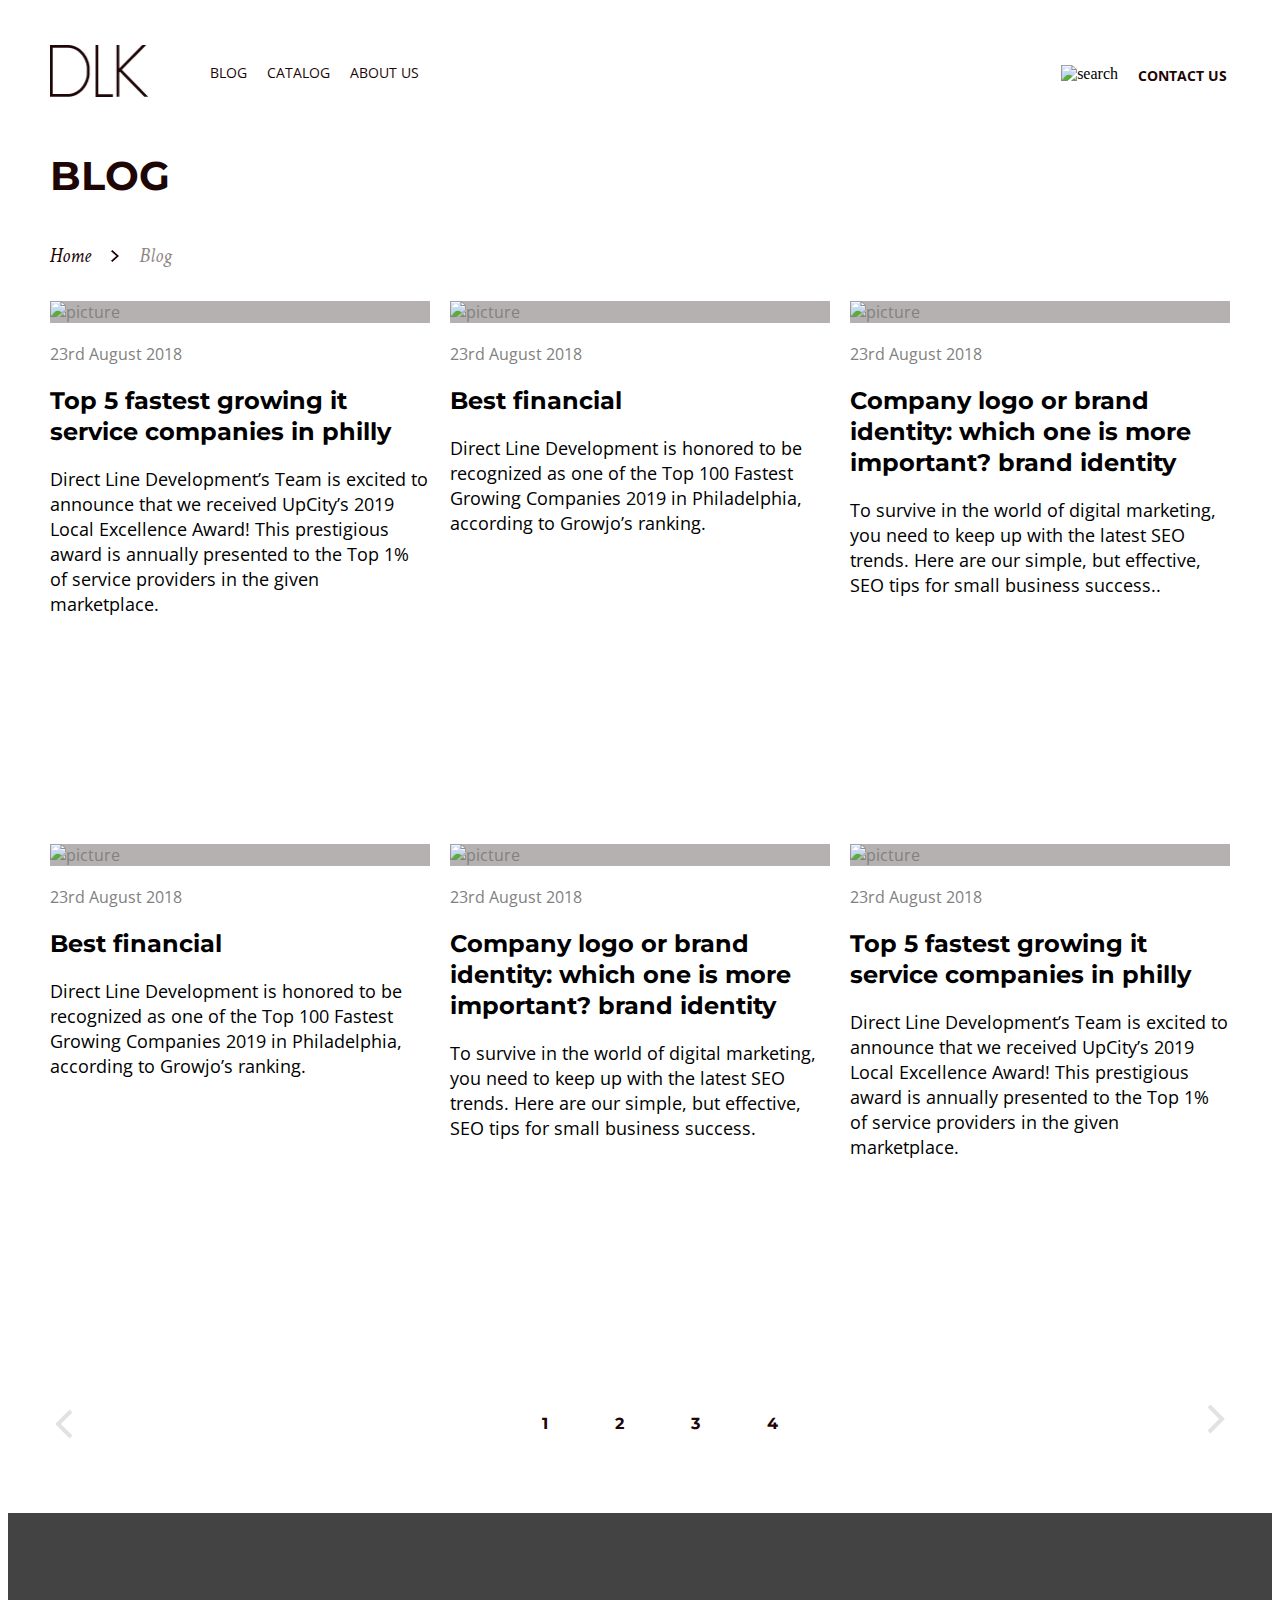
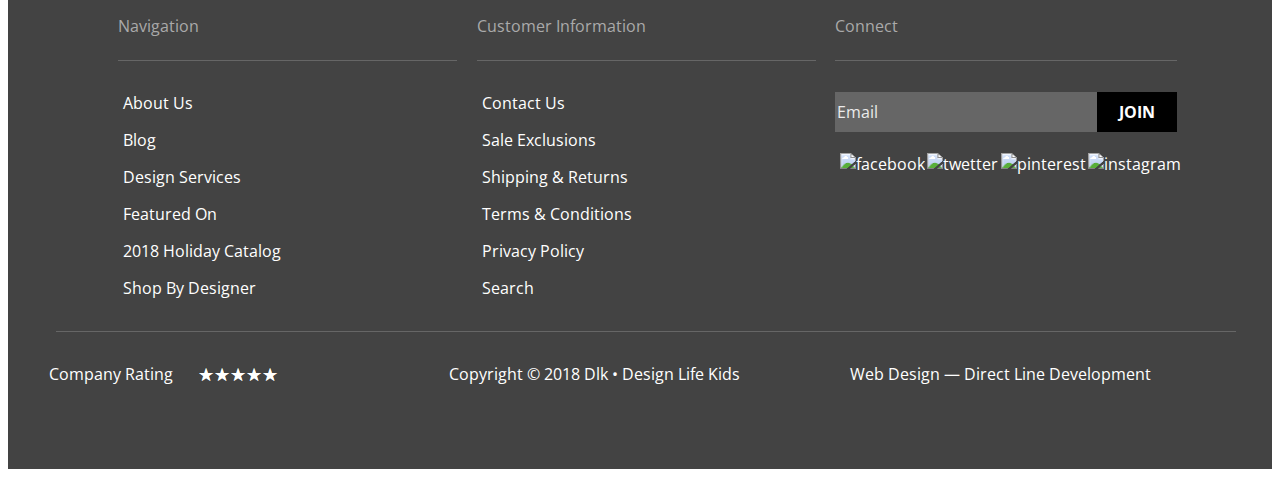
==== page/blog.html @ 0a0366ee "Creat blog toys catalog.css" ====
<!DOCTYPE html>
<html lang="en">
<head>
    <meta charset="UTF-8">
    <meta http-equiv="X-UA-Compatible" content="IE=edge">
    <meta name="viewport" content="width=device-width, initial-scale=1.0">
    <link rel="stylesheet" href="../style/common.css">
    <link rel="stylesheet" href="../style/blog.css">
    <link rel="preconnect" href="https://fonts.googleapis.com">
    <link rel="preconnect" href="https://fonts.gstatic.com" crossorigin>
    <link href="https://fonts.googleapis.com/css2?family=Crimson+Text:ital@1&family=Montserrat:wght@700&family=Open+Sans&display=swap" rel="stylesheet">
    <title>Blog</title>
</head>
<body>
    <header class="header conteiner ">
        <a class="header__logo" href="/"><img class="header__logo-img" src="../img/Union.png" alt="Logotype of DLK" width="100px"height="52px"></a>
        <nav class="header__link">
            <ul class="header__list">
                <li class="header__list-item"><a class="header__list-link" href="../page/blog.html">BLOG</a></li>
                <li class="header__list-item"><a class="header__list-link" href="../page/catalog.html">CATALOG</a></li>
                <li class="header__list-item"><a class="header__list-link" href="#">ABOUT US</a></li>
            </ul>
        </nav>
        <ul class="header__search">
            <li class="header__search-list">
                <img class="search__img" src="#" alt="search"></li>
                <li class="search__list">
                <a class="search__link" href="#">CONTACT US</a> 
            </li>
        </ul>
    </header>
<main>
    <section class="title conteiner">
        <h1 class="title-text">Blog</h1>
        <div class="crumbs">
            <ul class="breadcrumb">
              <li class="crumb"><a class="crumb__link" href="../index.html">Home</a></li>
              <li class="crumb active">Blog</a></li>
            </ul>
        </div>  
    </section>
    <section class="articles conteiner">
        <ul class="articles__list">
            <li class="articles__items">
                <img class="articles__img" src="../img/blog1.jpg" alt="picture"><label class="articles__data-img" for="">23rd August 2018</label> 
                <h2 class="articles__item">Top 5 fastest growing it service companies in philly</h2>                       
                 <p class="articles__text">Direct Line Development’s Team is excited to announce that we received UpCity’s 2019 Local Excellence Award! This prestigious award is annually presented to the Top 1% of service providers in the given marketplace.</p>
            </li>
        </ul>
        <ul class="articles__list">
            <li class="articles__items">
                <img class="articles__img" src="../img/blog2.jpg" alt="picture"><label class="articles__data-img" for="">23rd August 2018</label> 
                <h2 class="articles__item">Best financial</h2>
                <p class="articles__text">Direct Line Development is honored to be recognized as one of the Top 100 Fastest Growing Companies 2019 in Philadelphia, according to Growjo’s ranking.
            </li>
        </ul>
        <ul class="articles__list">
            <li class="articles__items">
                <img class="articles__img" src="../img/blog3.jpg" alt="picture"><label class="articles__data-img" for="">23rd August 2018</label> 
                <h2 class="articles__item">Company logo or brand identity: which one is more important? brand identity</h2>
                <p class="articles__text">To survive in the world of digital marketing, you need to keep up with the latest SEO trends. Here are our simple, but effective, SEO tips for small business success..
            </li>
        </ul>
        <ul class="articles__list">
            <li class="articles__items">
                <img class="articles__img" src="../img/blog4.jpg" alt="picture"><label class="articles__data-img" for="">23rd August 2018</label> 
                <h2 class="articles__item">Best financial</h2>
                <p class="articles__text">Direct Line Development is honored to be recognized as one of the Top 100 Fastest Growing Companies 2019 in Philadelphia, according to Growjo’s ranking.
            </li>
        </ul>
        <ul class="articles__list">
            <li class="articles__items">
                <img class="articles__img" src="../img/blog5.jpg" alt="picture"><label class="articles__data-img" for="">23rd August 2018</label> 
                <h2 class="articles__item">Company logo or brand identity: which one is more important? brand identity</h2>
                <p class="articles__text">To survive in the world of digital marketing, you need to keep up with the latest SEO trends. Here are our simple, but effective, SEO tips for small business success.
            </li>
        </ul>
        <ul class="articles__list">
            <li class="articles__items">
                <img class="articles__img" src="../img/blog6.jpg" alt="picture"><label class="articles__data-img" for="">23rd August 2018</label> 
                <h2 class="articles__item">Top 5 fastest growing it service companies in philly</h2>
                <p class="articles__text">Direct Line Development’s Team is excited to announce that we received UpCity’s 2019 Local Excellence Award! This prestigious award is annually presented to the Top 1% of service providers in the given marketplace.
            </li>
        </ul>
    </section>
    <section class="page conteiner">
        <div class="pages">
            <input class="pages__previous" type="button" value="" aria-label="prev">
            <ul class="pages__list"> 
                <li class="pages__item"><a class="pages__list-link" href="#">1</a></li>
                <li class="pages__item"><a class="pages__list-link" href="#">2</a></li>
                <li class="pages__item"><a class="pages__list-link" href="#">3</a></li>
                <li class="pages__item"><a class="pages__list-link" href="#">4</a></li>
            </ul>
            <input class="pages__up" type="button" value="" aria-label="next">
        </div>
    </section>
</main>
<footer class="footer">
    <section class="footer__item">
        <article class="navigation">
            <h2 class="navigation__title">navigation title</h2>
            <ul class="navigation__list">
                <li class="navigation__list-item"><p class="navigation__title-item">Navigation</p></li>
                <li class="navigation__list-item"><a class="navigation__list-link" href="#">About Us</a></li>
                <li class="navigation__list-item"><a class="navigation__list-link" href="#">Blog</a></li>
                <li class="navigation__list-item"><a class="navigation__list-link" href="#">Design Services</a></li>
                <li class="navigation__list-item"><a class="navigation__list-link" href="#">Featured On</a></li>
                <li class="navigation__list-item"><a class="navigation__list-link" href="#">2018 Holiday Catalog</a></li>
                <li class="navigation__list-item"><a class="navigation__list-link" href="#">Shop By Designer</a></li>
        </ul>
        </article>
        <article class="information">
            <h2 class="information__title">information title</h2>
            <ul class="information__list">
                <li class="information__list-item"><p class="information__title-item">Customer Information</p></li> 
                <li class="information__list-item"><a class="information__list-link" href="#">Contact Us</a></li>
                <li class="information__list-item"><a class="information__list-link" href="#">Sale Exclusions</a></li>
                <li class="information__list-item"><a class="information__list-link" href="#">Shipping & Returns</a></li>
                <li class="information__list-item"><a class="information__list-link" href="#">Terms & Conditions</a></li>
                <li class="information__list-item"><a class="information__list-link" href="#">Privacy Policy</a></li>
                <li class="information__list-item"><a class="information__list-link" href="#">Search</a></li>
            </ul>
        </article>
        <article class="connect">
            <h2 class="connect__title">connect title</h2>
            <p class="connect__title-item">Connect</p>
            <form class="connect__input" action="#" method="get">
                <input class="connect__email" type="email" value="Email">
                <button class="connect__btn">JOIN</button>
            </form> 
            <ul class="connect__list">
                <li class="connect__list-item"><a class="connect__list-link" href="#"><img src="./img/f.png" alt="facebook"></a></li>
                <li class="connect__list-item"><a class="connect__list-link" href="#"><img src="./img/t.png" alt="twetter"></a></li>
                <li class="connect__list-item"><a class="connect__list-link" href="#"><img src="./img/p.png" alt="pinterest"></a></li>
                <li class="connect__list-item"><a class="connect__list-link" href="#"><img src="./img/i.png" alt="instagram"></a></li>
            </ul>
        </article>
        <article class="description">
            <h2 class="description__title">description title</h2>
            <ul class="description__list">
               <li class="developers__list-item">
                   <form class="developers__text"> 
                       <div class="rating">Company Rating</div>
                           <div class="company-rating">
                               <div class="company-rating__items">
                                   <input class="company-rating__item" type="radio" id="company-rating__5" name="company-rating" aria-label="5" value="5">
                                   <label class="company-rating__label" for="company-rating__5"></label>
                                   <input class="company-rating__item" type="radio" id="company-rating__4" name="company-rating" aria-label="4" value="4">
                                   <label class="company-rating__label" for="company-rating__4"></label>
                                   <input class="company-rating__item" type="radio" id="company-rating__3" name="company-rating" aria-label="3" value="3">
                                   <label class="company-rating__label" for="company-rating__3"></label>
                                   <input class="company-rating__item" type="radio" id="company-rating__2" name="company-rating" aria-label="2" value="2">
                                   <label class="company-rating__label" for="company-rating__2"></label>
                                   <input class="company-rating__item" type="radio" id="company-rating__1" name="company-rating" aria-label="1" value="1">
                                   <label class="company-rating__label" for="company-rating__1"></label>
                               </div>
                           </div>    
                   </form>
               </li>
               <li class="developers__list-item"><p class="developers__text">Copyright © 2018 Dlk • Design Life Kids</p></li>
               <li class="developers__list-item"><p class="developers__text">Web Design — Direct Line Development</p></li>
           </ul>
        </article>
    </section>
</footer>  
</body>
</html>
---- style/common.css ----
* {
    box-sizing: border-box;
}


ul {
    list-style-type: none;
}

a {
    text-decoration: none;
    color: #1E0606;
}

.conteiner {
    max-width: 1180px;
    margin: 0 auto;
}


.header {
    display: flex;
    align-items: center;
    margin: 50px auto;
}
.search__link:hover,
.header__logo:hover,
.header__list-link:hover{
    opacity: 0.6;
}
.search__link:checked,
.header__logo:checked,
.header__list-link:checked {
    opacity: 0.3;
}

.search__link:active,
.header__logo:active,
.header__list-link:active{
    opacity: 0.1;
}
.header__logo{
    margin-top: -5px;
    margin-left: -1px;
}
.header__list {
    display: flex;
    margin-top: 9px;
    margin-left: 21px;
}
.header__list-item:not(:last-child){
    margin-right: 20px;
}

.header__search {
    display: flex;
}
.header__search :not(:last-child){
    margin-right: 24px;
    margin-top: -1px;
}

.header__link {
    margin-right: auto;
}
.header__list-link {
    color: #1E0606;
    font-family:'Open Sans';
    font-style: normal;
    font-weight: 400;
    font-size: 14px;
    line-height: 19px;
}
.search__list{
    margin-top: 0px;
    margin-right: 3px;
}
.search__link {
    margin-left: -4px;
    color: #1E0606;
    font-family: 'Open Sans';
    font-style: normal;
    font-weight: 700;
    font-size: 14px;
    line-height: 19px;
}
.searh__btn{
    background-image: url(../img/search.svg);
    width: 25px;
    height: 25px;
    background-color: #FFFFFF;
    border: none;
}

.searh__btn:hover{
    opacity: 0.6;
}

.searh__btn :active {
    opacity: 0.3;
}


.footer {
    display: flex;

}

.footer__item {
    display: flex;
    justify-content: flex-start;
    flex-wrap: wrap;
    max-width: 1400px;
    margin: 0 auto;
    background: #434343;    
}
.navigation__title,
.information__title,
.connect__title,
.description__title{
    padding: 4px;
    opacity: 0;
    width: 1%;

}
.information{
    width: 30%;
    margin-left: -20px;
}
.navigation{
    width: 30%;
    margin-left: 70px;
    
}
.connect {
    /* display: flex; */
    width: 27%;
    margin-left: 19px;
}


.navigation__title-item,
.information__title-item,
.connect__title-item {
    padding-bottom: 23px;
    font-family: 'Open Sans';
    font-style: normal;
    font-weight: 400;
    font-size: 16px;
    line-height: 22px;
    color: #AAAAAA;
    border-bottom: 1px solid #666666;
    max-width: 380px;
}

.navigation__list-item,
.information__list-item,
.connect__list-item {
    padding-bottom: 15px;
}

.navigation__list-link,
.information__list-link,
.connect__list-link {
    padding: 5px;
    font-family: 'Open Sans';
    font-style: normal;
    font-weight: 400;
    font-size: 16px;
    line-height: 22px;
    color: #FFFFFF;
}

.connect__email{
    border: none;
    width: 299px;
    height: 40px;
    margin-top: 15px;
    font-family: 'Open Sans';
    font-style: normal;
    font-weight: 400;
    font-size: 16px;
    line-height: 22px;
    color: #EBEBEB;
    background: #666666;
}

.connect__btn {
    display: flex;
    align-items: center;
    margin-top: 15px;
    padding: 9px 22px;
    border: none;
    font-family: 'Open Sans';
    font-weight: 700;
    font-size: 16px;
    line-height: 22px;
    text-align: center;
    color: #FFFFFF;
    background: #000000;
}

.connect__input{
    display: flex;
}

.connect__list{
    display: flex;
    padding: 0;
    padding-top: 5px;
}
.description {
    display: flex;
    justify-content: center;
    width: 100%;
    padding-bottom: 3%;
    
}
.description__list{
    display: flex;
    justify-content: flex-start;
    width: 100%;
    align-items: center;
    margin-top: 1px;
    padding: 0;
    font-family: 'Open Sans';
font-style: normal;
font-weight: 400;
font-size: 16px;
line-height: 22px;
border-top: 1px solid #666666;
max-width: 1180px;
color: #FFFFFF;
}

.developers__list-item{
   width: 30%;
}

.developers__list-item:nth-child(1n){
margin-left: -7px;
}
.developers__list-item:nth-child(3n+2){
    margin-left: 46px;

}
.developers__list-item:nth-child(3n+3){
    margin-left: 47px;
}

.developers__text {
    display: flex;
    gap: 25px;
    
}

.company-rating {
    position: relative;
    font-size: 18px;
    display: inline-block;
}

.company-rating::before {
    display: block;
    content: "★★★★★" ;    

}

.company-rating__items {
    position: absolute;
    width: 100%;
    height: 100%;
    top: 0;
    left: 0;
    display: flex;
    flex-direction: row-reverse;
    overflow: hidden;
}
 .company-rating__item{
    position: absolute;
    width: 100%;
    height: 100%;
    top: 0;
    left: 0;
    opacity: 0;
    visibility: hidden;
 }

 .company-rating__label{
    flex: 0 0 20%;
    height: 100%;
    cursor: pointer;
    color: #FFFFFF;
 }
 .company-rating__label::before{
    content: "★";
    display: block;
    transition: color 0.3s ease 0s;
 }
 .company-rating__item:checked,
 .company-rating__item:checked ~.company-rating__label{
    color: #ffd300;
 }

.company-rating__label:hover,
.company-rating__label:hover~.company-rating__label,
.company-rating__label:checked~.company-rating__label:hover{
    color: #ffef9f ;
}
.visually-hidden{
    width: 1px;
    height: 1px;
    margin: -1px;
    border: 0;
    padding: 0;
    white-space: nowrap;
    overflow: hidden;
    clip: rect(0 0 0 0);
    clip-path: inset(100%);
}
.page{
    display: flex;
    width: 100%;
}
.pages {
    display: flex;
    justify-content: space-between;
    margin: 53px 0 63px 0;
    font-family: 'Montserrat';
    width: 100%;
font-style: normal;
font-weight: 700;
font-size: 16px;
line-height: 20px;
color: #1E0606;
}
.pages__list{
    display: flex;
    align-items: center;
    margin-top: 10px;
    gap: 67px;
}
.pages__list-link:active{
    color: #C29974;
}
.pages__list-link:hover{
    color: #AAAAAA;
}
.pages__up {
    background-image: url(../img/Vector1.svg);
    height: 35px;
    width: 23px;
    background-repeat: no-repeat;
    background-color: #FFFFFF;
    border: none;
}

.pages__up:hover {
    background-image: url(../img/VectorHover.svg);
    height: 35px;
    width: 23px;
    background-repeat: no-repeat;
    background-color: #FFFFFF;
    border: none;
}
.pages__up:active {
background-image: url(../img/VectorActiv.svg);
height: 35px;
width: 23px;
background-repeat: no-repeat;
background-color: #FFFFFF;
border: none;
}
.pages__previous{
    background-image: url(../img/Vector.svg);
    transform: rotate(180deg);
    height: 35px;
    width: 23px;
    background-repeat: no-repeat;
    background-color: #FFFFFF;
    border: none;
}
.pages__previous:hover {
    background-image: url(../img/VectorHover.svg);
    transform: rotate(180deg);
    height: 35px;
    width: 23px;
    background-repeat: no-repeat;
    background-color: #FFFFFF;
    border: none;
}
.pages__previous:active {
    background-image: url(../img/VectorActiv.svg);
    transform: rotate(180deg);
    height: 35px;
    width: 23px;
    background-repeat: no-repeat;
    background-color: #FFFFFF;
    border: none;
}
---- style/blog.css ----
.title-text{
    font-family: 'Montserrat';
font-style: normal;
font-weight: 700;
font-size: 40px;
line-height: 49px;
text-transform: uppercase;
color: #1E0606;

}
.crumbs{
    display: flex;
    
}

.breadcrumb{
    display: flex;
    padding: 0;

}
.crumb__link::after{
    content: url(../img/VectorCrumb.svg);
    margin: 20px;
    
}

.crumb{
    font-family: 'Crimson Text';
font-style: italic;
font-weight: 400;
font-size: 20px;
line-height: 26px;
color: #1E0606;

}

.active {
    font-family: 'Crimson Text';
    font-style: italic;
    font-weight: 400;
    font-size: 20px;
    line-height: 26px;
    color: #1E0606;
    opacity: 0.5;
}
.crumb__link{
    display: inline-block   ;
}
.articles {
    display: flex;
    padding: 0;
    flex-wrap: wrap;
    gap: 20px;
    
}
.articles__list {
    display: flex;
    padding: 0;

    
}
.articles__items{
    display: flex;
    flex-direction: column;
    height: 491px;
    width: 380px;
    gap: 20px;
}
.articles__img{
    background-color: #b6b1b1;
    font-family: 'Open Sans';
font-style: normal;
font-weight: 400;
font-size: 16px;
line-height: 22px;
color: #818181;
mix-blend-mode: normal;

}
.articles__data-img{
    font-family: 'Open Sans';
font-style: normal;
font-weight: 400;
font-size: 16px;
line-height: 22px;
color: #818181;
mix-blend-mode: normal;
}
.articles__item{
    margin: 0;
    font-family: 'Montserrat';
font-style: normal;
font-weight: 700;
font-size: 24px;
line-height: 31px;
}
.articles__item:hover,
.articles__item:active {
    text-decoration: underline;
}

.articles__text{
    margin: 0;
    font-family: 'Open Sans';
font-style: normal;
font-weight: 400;
font-size: 18px;
line-height: 25px;
}
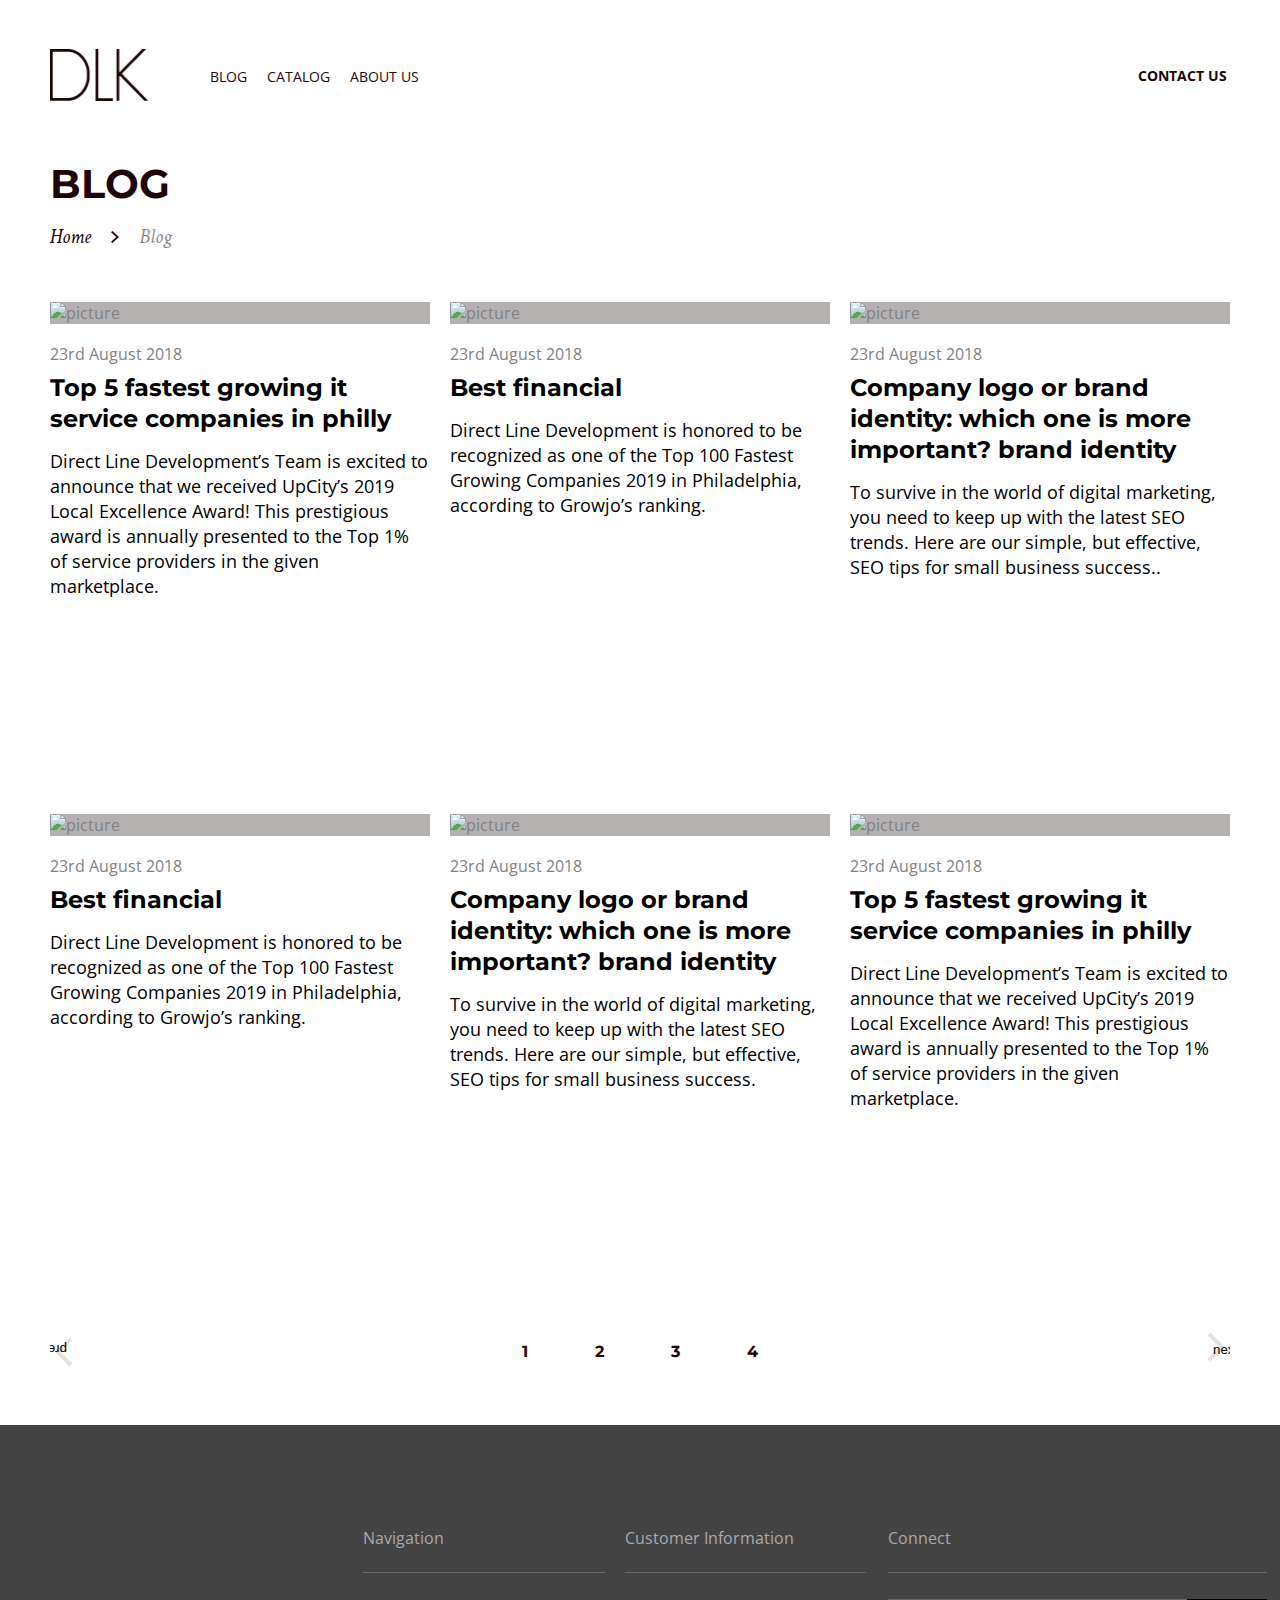
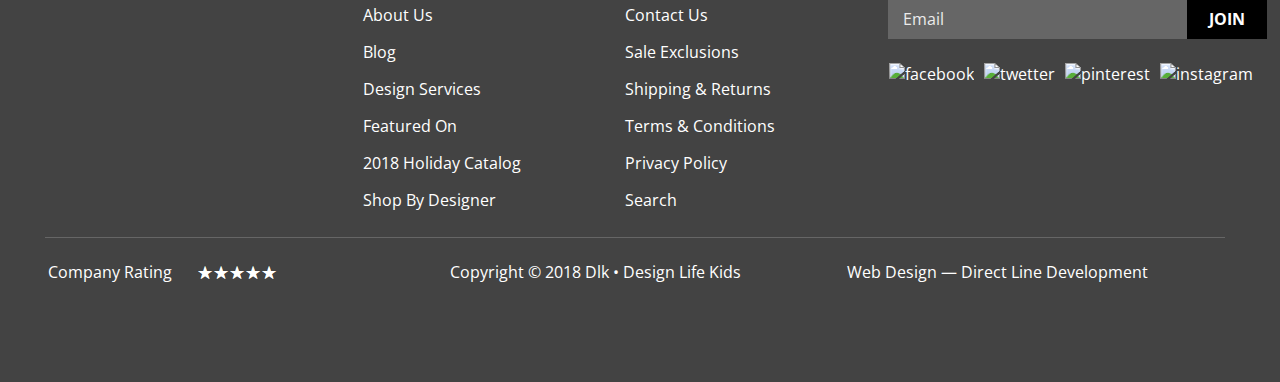
==== commit 15207328: "Fix errors in html +pixel perfect" ====
--- a/page/blog.html
+++ b/page/blog.html
@@ -12,8 +12,10 @@
     <title>Blog</title>
 </head>
 <body>
-    <header class="header conteiner ">
-        <a class="header__logo" href="/"><img class="header__logo-img" src="../img/Union.png" alt="Logotype of DLK" width="100px"height="52px"></a>
+    <header class="header conteiner">
+        <a class="header__logo" href="/">
+            <img class="header__logo-img" src="../img/Union.png" alt="Logotype of DLK" width="100"
+            height="52"></a>
         <nav class="header__link">
             <ul class="header__list">
                 <li class="header__list-item"><a class="header__list-link" href="../page/blog.html">BLOG</a></li>
@@ -21,63 +23,63 @@
                 <li class="header__list-item"><a class="header__list-link" href="#">ABOUT US</a></li>
             </ul>
         </nav>
-        <ul class="header__search">
-            <li class="header__search-list">
-                <img class="search__img" src="#" alt="search"></li>
+           <ul class="header__search">
+                <li class="header__search-list">
+                    <button class="searh__btn" type="button"></button>
                 <li class="search__list">
-                <a class="search__link" href="#">CONTACT US</a> 
-            </li>
-        </ul>
-    </header>
+                    <a class="search__link" href="../page/contactUs.html">CONTACT US</a> 
+                </li>
+            </ul>
+        </header>
 <main>
     <section class="title conteiner">
         <h1 class="title-text">Blog</h1>
         <div class="crumbs">
             <ul class="breadcrumb">
               <li class="crumb"><a class="crumb__link" href="../index.html">Home</a></li>
-              <li class="crumb active">Blog</a></li>
+              <li class="crumb active">Blog</li>
             </ul>
         </div>  
     </section>
     <section class="articles conteiner">
         <ul class="articles__list">
             <li class="articles__items">
-                <img class="articles__img" src="../img/blog1.jpg" alt="picture"><label class="articles__data-img" for="">23rd August 2018</label> 
+                <img class="articles__img" src="../img/blog1.jpg" alt="picture"><label class="articles__data-img">23rd August 2018</label> 
                 <h2 class="articles__item">Top 5 fastest growing it service companies in philly</h2>                       
                  <p class="articles__text">Direct Line Development’s Team is excited to announce that we received UpCity’s 2019 Local Excellence Award! This prestigious award is annually presented to the Top 1% of service providers in the given marketplace.</p>
             </li>
         </ul>
         <ul class="articles__list">
             <li class="articles__items">
-                <img class="articles__img" src="../img/blog2.jpg" alt="picture"><label class="articles__data-img" for="">23rd August 2018</label> 
+                <img class="articles__img" src="../img/blog2.jpg" alt="picture"><label class="articles__data-img">23rd August 2018</label> 
                 <h2 class="articles__item">Best financial</h2>
                 <p class="articles__text">Direct Line Development is honored to be recognized as one of the Top 100 Fastest Growing Companies 2019 in Philadelphia, according to Growjo’s ranking.
             </li>
         </ul>
         <ul class="articles__list">
             <li class="articles__items">
-                <img class="articles__img" src="../img/blog3.jpg" alt="picture"><label class="articles__data-img" for="">23rd August 2018</label> 
+                <img class="articles__img" src="../img/blog3.jpg" alt="picture"><label class="articles__data-img">23rd August 2018</label> 
                 <h2 class="articles__item">Company logo or brand identity: which one is more important? brand identity</h2>
                 <p class="articles__text">To survive in the world of digital marketing, you need to keep up with the latest SEO trends. Here are our simple, but effective, SEO tips for small business success..
             </li>
         </ul>
         <ul class="articles__list">
             <li class="articles__items">
-                <img class="articles__img" src="../img/blog4.jpg" alt="picture"><label class="articles__data-img" for="">23rd August 2018</label> 
+                <img class="articles__img" src="../img/blog4.jpg" alt="picture"><label class="articles__data-img">23rd August 2018</label> 
                 <h2 class="articles__item">Best financial</h2>
                 <p class="articles__text">Direct Line Development is honored to be recognized as one of the Top 100 Fastest Growing Companies 2019 in Philadelphia, according to Growjo’s ranking.
             </li>
         </ul>
         <ul class="articles__list">
             <li class="articles__items">
-                <img class="articles__img" src="../img/blog5.jpg" alt="picture"><label class="articles__data-img" for="">23rd August 2018</label> 
+                <img class="articles__img" src="../img/blog5.jpg" alt="picture"><label class="articles__data-img">23rd August 2018</label> 
                 <h2 class="articles__item">Company logo or brand identity: which one is more important? brand identity</h2>
                 <p class="articles__text">To survive in the world of digital marketing, you need to keep up with the latest SEO trends. Here are our simple, but effective, SEO tips for small business success.
             </li>
         </ul>
         <ul class="articles__list">
             <li class="articles__items">
-                <img class="articles__img" src="../img/blog6.jpg" alt="picture"><label class="articles__data-img" for="">23rd August 2018</label> 
+                <img class="articles__img" src="../img/blog6.jpg" alt="picture"><label class="articles__data-img">23rd August 2018</label> 
                 <h2 class="articles__item">Top 5 fastest growing it service companies in philly</h2>
                 <p class="articles__text">Direct Line Development’s Team is excited to announce that we received UpCity’s 2019 Local Excellence Award! This prestigious award is annually presented to the Top 1% of service providers in the given marketplace.
             </li>
@@ -85,14 +87,14 @@
     </section>
     <section class="page conteiner">
         <div class="pages">
-            <input class="pages__previous" type="button" value="" aria-label="prev">
+            <input class="pages__previous" type="button" value="prev" aria-label="prev">
             <ul class="pages__list"> 
                 <li class="pages__item"><a class="pages__list-link" href="#">1</a></li>
                 <li class="pages__item"><a class="pages__list-link" href="#">2</a></li>
                 <li class="pages__item"><a class="pages__list-link" href="#">3</a></li>
                 <li class="pages__item"><a class="pages__list-link" href="#">4</a></li>
             </ul>
-            <input class="pages__up" type="button" value="" aria-label="next">
+            <input class="pages__up" type="button" value="next" aria-label="next">
         </div>
     </section>
 </main>
@@ -130,10 +132,10 @@
                 <button class="connect__btn">JOIN</button>
             </form> 
             <ul class="connect__list">
-                <li class="connect__list-item"><a class="connect__list-link" href="#"><img src="./img/f.png" alt="facebook"></a></li>
-                <li class="connect__list-item"><a class="connect__list-link" href="#"><img src="./img/t.png" alt="twetter"></a></li>
-                <li class="connect__list-item"><a class="connect__list-link" href="#"><img src="./img/p.png" alt="pinterest"></a></li>
-                <li class="connect__list-item"><a class="connect__list-link" href="#"><img src="./img/i.png" alt="instagram"></a></li>
+                <li class="connect__list-item"><a class="connect__list-link" href="#"><img src="../img/f.png" alt="facebook"></a></li>
+                <li class="connect__list-item"><a class="connect__list-link" href="#"><img src="../img/t.png" alt="twetter"></a></li>
+                <li class="connect__list-item"><a class="connect__list-link" href="#"><img src="../img/p.png" alt="pinterest"></a></li>
+                <li class="connect__list-item"><a class="connect__list-link" href="#"><img src="../img/i.png" alt="instagram"></a></li>
             </ul>
         </article>
         <article class="description">
@@ -159,7 +161,7 @@
                    </form>
                </li>
                <li class="developers__list-item"><p class="developers__text">Copyright © 2018 Dlk • Design Life Kids</p></li>
-               <li class="developers__list-item"><p class="developers__text">Web Design — Direct Line Development</p></li>
+               <li class="developers__list-item"><p class="developers__text webDesign">Web Design — Direct Line Development</p></li>
            </ul>
         </article>
     </section>
--- a/style/common.css
+++ b/style/common.css
@@ -10,6 +10,10 @@
 a {
     text-decoration: none;
     color: #1E0606;
+}
+body {
+    margin: 0;
+    padding: 0;
 }
 
 .conteiner {
@@ -65,7 +69,7 @@
 }
 .header__list-link {
     color: #1E0606;
-    font-family:'Open Sans';
+    font-family:'Open Sans', Arial, sans-serif;
     font-style: normal;
     font-weight: 400;
     font-size: 14px;
@@ -78,7 +82,7 @@
 .search__link {
     margin-left: -4px;
     color: #1E0606;
-    font-family: 'Open Sans';
+    font-family: 'Open Sans', Arial, sans-serif;
     font-style: normal;
     font-weight: 700;
     font-size: 14px;
@@ -103,6 +107,7 @@
 
 .footer {
     display: flex;
+   
 
 }
 
@@ -110,9 +115,9 @@
     display: flex;
     justify-content: flex-start;
     flex-wrap: wrap;
-    max-width: 1400px;
     margin: 0 auto;
-    background: #434343;    
+    background: #434343;
+       
 }
 .navigation__title,
 .information__title,
@@ -123,19 +128,16 @@
     width: 1%;
 
 }
+.navigation{
+    width: 22%;
+    margin-left: 323px;
+}
 .information{
-    width: 30%;
+    width: 22%;
     margin-left: -20px;
 }
-.navigation{
-    width: 30%;
-    margin-left: 70px;
-    
-}
 .connect {
-    /* display: flex; */
-    width: 27%;
-    margin-left: 19px;
+    margin-left: 22px;  
 }
 
 
@@ -143,7 +145,7 @@
 .information__title-item,
 .connect__title-item {
     padding-bottom: 23px;
-    font-family: 'Open Sans';
+    font-family: 'Open Sans', Arial, sans-serif;
     font-style: normal;
     font-weight: 400;
     font-size: 16px;
@@ -162,8 +164,7 @@
 .navigation__list-link,
 .information__list-link,
 .connect__list-link {
-    padding: 5px;
-    font-family: 'Open Sans';
+    font-family: 'Open Sans', Arial, sans-serif;
     font-style: normal;
     font-weight: 400;
     font-size: 16px;
@@ -171,12 +172,24 @@
     color: #FFFFFF;
 }
 
+.navigation__list-link:hover,
+.information__list-link:hover,
+.connect__list-link:hover {
+    opacity: 0.5;
+}
+.navigation__list-link:active,
+.information__list-link:active,
+.connect__list-link:active {
+    opacity: 0.2;
+}
+
 .connect__email{
     border: none;
     width: 299px;
     height: 40px;
-    margin-top: 15px;
-    font-family: 'Open Sans';
+    margin-top: 10px;
+    padding: 15px;
+    font-family: 'Open Sans', Arial, sans-serif;
     font-style: normal;
     font-weight: 400;
     font-size: 16px;
@@ -184,21 +197,37 @@
     color: #EBEBEB;
     background: #666666;
 }
+.connect__email:hover,
+.connect__email:checked,
+.connect__email:active {
+    background: #666666;
+    border: 1px solid #FFFDFD;
+}
 
 .connect__btn {
     display: flex;
     align-items: center;
-    margin-top: 15px;
+    margin-top: 10px;
     padding: 9px 22px;
     border: none;
-    font-family: 'Open Sans';
+    font-family: 'Open Sans', Arial, sans-serif;
     font-weight: 700;
     font-size: 16px;
     line-height: 22px;
     text-align: center;
     color: #FFFFFF;
+    cursor: pointer;
     background: #000000;
 }
+.connect__btn:hover{
+    background: #C29974;
+}
+.connect__btn:active{
+    background: #CFAF91
+}
+.connect__btn:disabled{
+    background: #C7C1C1;
+}
 
 .connect__input{
     display: flex;
@@ -206,8 +235,9 @@
 
 .connect__list{
     display: flex;
-    padding: 0;
-    padding-top: 5px;
+    gap: 10px;
+    margin-left: -39px;
+    margin-top: 24px;
 }
 .description {
     display: flex;
@@ -218,46 +248,61 @@
 }
 .description__list{
     display: flex;
-    justify-content: flex-start;
+    justify-content: space-between;
     width: 100%;
     align-items: center;
-    margin-top: 1px;
+    margin-top: -5px;
+    margin-left: -23px;
     padding: 0;
-    font-family: 'Open Sans';
-font-style: normal;
-font-weight: 400;
-font-size: 16px;
-line-height: 22px;
-border-top: 1px solid #666666;
-max-width: 1180px;
-color: #FFFFFF;
+    font-family: 'Open Sans', Arial, sans-serif;
+    font-style: normal;
+    font-weight: 400;
+    font-size: 16px;
+    line-height: 22px;
+    border-top: 1px solid #666666;
+    max-width: 1180px;
+    color: #FFFFFF;
 }
 
 .developers__list-item{
-   width: 30%;
-}
-
-.developers__list-item:nth-child(1n){
-margin-left: -7px;
-}
+   margin-top: -22px;
+   margin-left: 3px;
+}
+
+.developers__list-item:nth-child(3n+1n){
+    width: 40%;
+
+}
+.developers__list-item:nth-child(3n+3){
+    width: 32%;
+}
+
 .developers__list-item:nth-child(3n+2){
-    margin-left: 46px;
-
-}
-.developers__list-item:nth-child(3n+3){
-    margin-left: 47px;
+    width: 26%;
+    margin-left: 86px;
 }
 
 .developers__text {
     display: flex;
     gap: 25px;
+
     
+}
+.webDesign:hover,
+.webDesign:checked,
+.webDesign:active{
+    text-decoration: underline;
+    color: #FFFFFF;
 }
 
 .company-rating {
     position: relative;
     font-size: 18px;
     display: inline-block;
+}
+.developers__items-rating:hover,
+.developers__items-rating:checked {
+    color: #C29974;
 }
 
 .company-rating::before {
@@ -299,13 +344,13 @@
  }
  .company-rating__item:checked,
  .company-rating__item:checked ~.company-rating__label{
-    color: #ffd300;
+    color: #C29974;
  }
 
 .company-rating__label:hover,
 .company-rating__label:hover~.company-rating__label,
 .company-rating__label:checked~.company-rating__label:hover{
-    color: #ffef9f ;
+    color: #836E5B ;
 }
 .visually-hidden{
     width: 1px;
@@ -325,20 +370,21 @@
 .pages {
     display: flex;
     justify-content: space-between;
-    margin: 53px 0 63px 0;
-    font-family: 'Montserrat';
-    width: 100%;
-font-style: normal;
-font-weight: 700;
-font-size: 16px;
-line-height: 20px;
-color: #1E0606;
+    margin: 87px 0 47px 0;
+    font-family: 'Montserrat', Arial, sans-serif;
+    width: 100%;
+    font-style: normal;
+    font-weight: 700;
+    font-size: 16px;
+    line-height: 20px;
+    color: #1E0606;
 }
 .pages__list{
     display: flex;
     align-items: center;
     margin-top: 10px;
     gap: 67px;
+    margin-left: -40px;
 }
 .pages__list-link:active{
     color: #C29974;
@@ -347,7 +393,7 @@
     color: #AAAAAA;
 }
 .pages__up {
-    background-image: url(../img/Vector1.svg);
+    background-image: url(../img/Vector.svg);
     height: 35px;
     width: 23px;
     background-repeat: no-repeat;
@@ -364,12 +410,12 @@
     border: none;
 }
 .pages__up:active {
-background-image: url(../img/VectorActiv.svg);
-height: 35px;
-width: 23px;
-background-repeat: no-repeat;
-background-color: #FFFFFF;
-border: none;
+    background-image: url(../img/VectorActiv.svg);
+    height: 35px;
+    width: 23px;
+    background-repeat: no-repeat;
+    background-color: #FFFFFF;
+    border: none;
 }
 .pages__previous{
     background-image: url(../img/Vector.svg);
@@ -398,4 +444,14 @@
     background-color: #FFFFFF;
     border: none;
 }
-
+.visually-hidden{
+    width: 1px;
+    height: 1px;
+    margin: -1px;
+    border: 0;
+    padding: 0;
+    white-space: nowrap;
+    overflow: hidden;
+    clip-path: inset(100%);
+}
+
--- a/style/blog.css
+++ b/style/blog.css
@@ -1,15 +1,18 @@
 .title-text{
-    font-family: 'Montserrat';
-font-style: normal;
-font-weight: 700;
-font-size: 40px;
-line-height: 49px;
-text-transform: uppercase;
-color: #1E0606;
+    margin-bottom: 0;
+    font-family: 'Montserrat', Arial, sans-serif;
+    font-style: normal;
+    font-weight: 700;
+    font-size: 40px;
+    line-height: 49px;
+    text-transform: uppercase;
+    color: #1E0606;
 
 }
 .crumbs{
     display: flex;
+    margin-bottom: 0px;
+   
     
 }
 
@@ -25,17 +28,17 @@
 }
 
 .crumb{
-    font-family: 'Crimson Text';
-font-style: italic;
-font-weight: 400;
-font-size: 20px;
-line-height: 26px;
-color: #1E0606;
+    font-family: 'Crimson Text', Arial, sans-serif;
+    font-style: italic;
+    font-weight: 400;
+    font-size: 20px;
+    line-height: 26px;
+    color: #1E0606;
 
 }
 
 .active {
-    font-family: 'Crimson Text';
+    font-family: 'Crimson Text', Arial, sans-serif;
     font-style: italic;
     font-weight: 400;
     font-size: 20px;
@@ -51,11 +54,13 @@
     padding: 0;
     flex-wrap: wrap;
     gap: 20px;
-    
+    margin-top: 20px;
+    margin-bottom: -45px;   
 }
 .articles__list {
     display: flex;
     padding: 0;
+    margin-bottom: -15px;
 
     
 }
@@ -64,35 +69,38 @@
     flex-direction: column;
     height: 491px;
     width: 380px;
-    gap: 20px;
+    /* gap: 20px; */
 }
 .articles__img{
+    margin-bottom: 19px;
     background-color: #b6b1b1;
-    font-family: 'Open Sans';
-font-style: normal;
-font-weight: 400;
-font-size: 16px;
-line-height: 22px;
-color: #818181;
-mix-blend-mode: normal;
+    font-family: 'Open Sans', Arial, sans-serif;
+    font-style: normal;
+    font-weight: 400;
+    font-size: 16px;
+    line-height: 22px;
+    color: #818181;
+    mix-blend-mode: normal;
 
 }
 .articles__data-img{
-    font-family: 'Open Sans';
-font-style: normal;
-font-weight: 400;
-font-size: 16px;
-line-height: 22px;
-color: #818181;
-mix-blend-mode: normal;
+    margin-bottom: -13px;
+    font-family: 'Open Sans', Arial, sans-serif;
+    font-style: normal;
+    font-weight: 400;
+    font-size: 16px;
+    line-height: 22px;
+    color: #818181;
+    mix-blend-mode: normal;
 }
 .articles__item{
-    margin: 0;
-    font-family: 'Montserrat';
-font-style: normal;
-font-weight: 700;
-font-size: 24px;
-line-height: 31px;
+    margin-bottom: 15px;
+    font-family: 'Montserrat', Arial, sans-serif;
+    font-style: normal;
+    font-weight: 700;
+    font-size: 24px;
+    line-height: 31px;
+    cursor: pointer;
 }
 .articles__item:hover,
 .articles__item:active {
@@ -101,11 +109,11 @@
 
 .articles__text{
     margin: 0;
-    font-family: 'Open Sans';
-font-style: normal;
-font-weight: 400;
-font-size: 18px;
-line-height: 25px;
+    font-family: 'Open Sans', Arial, sans-serif;
+    font-style: normal;
+    font-weight: 400;
+    font-size: 18px;
+    line-height: 25px;
 }
 
 
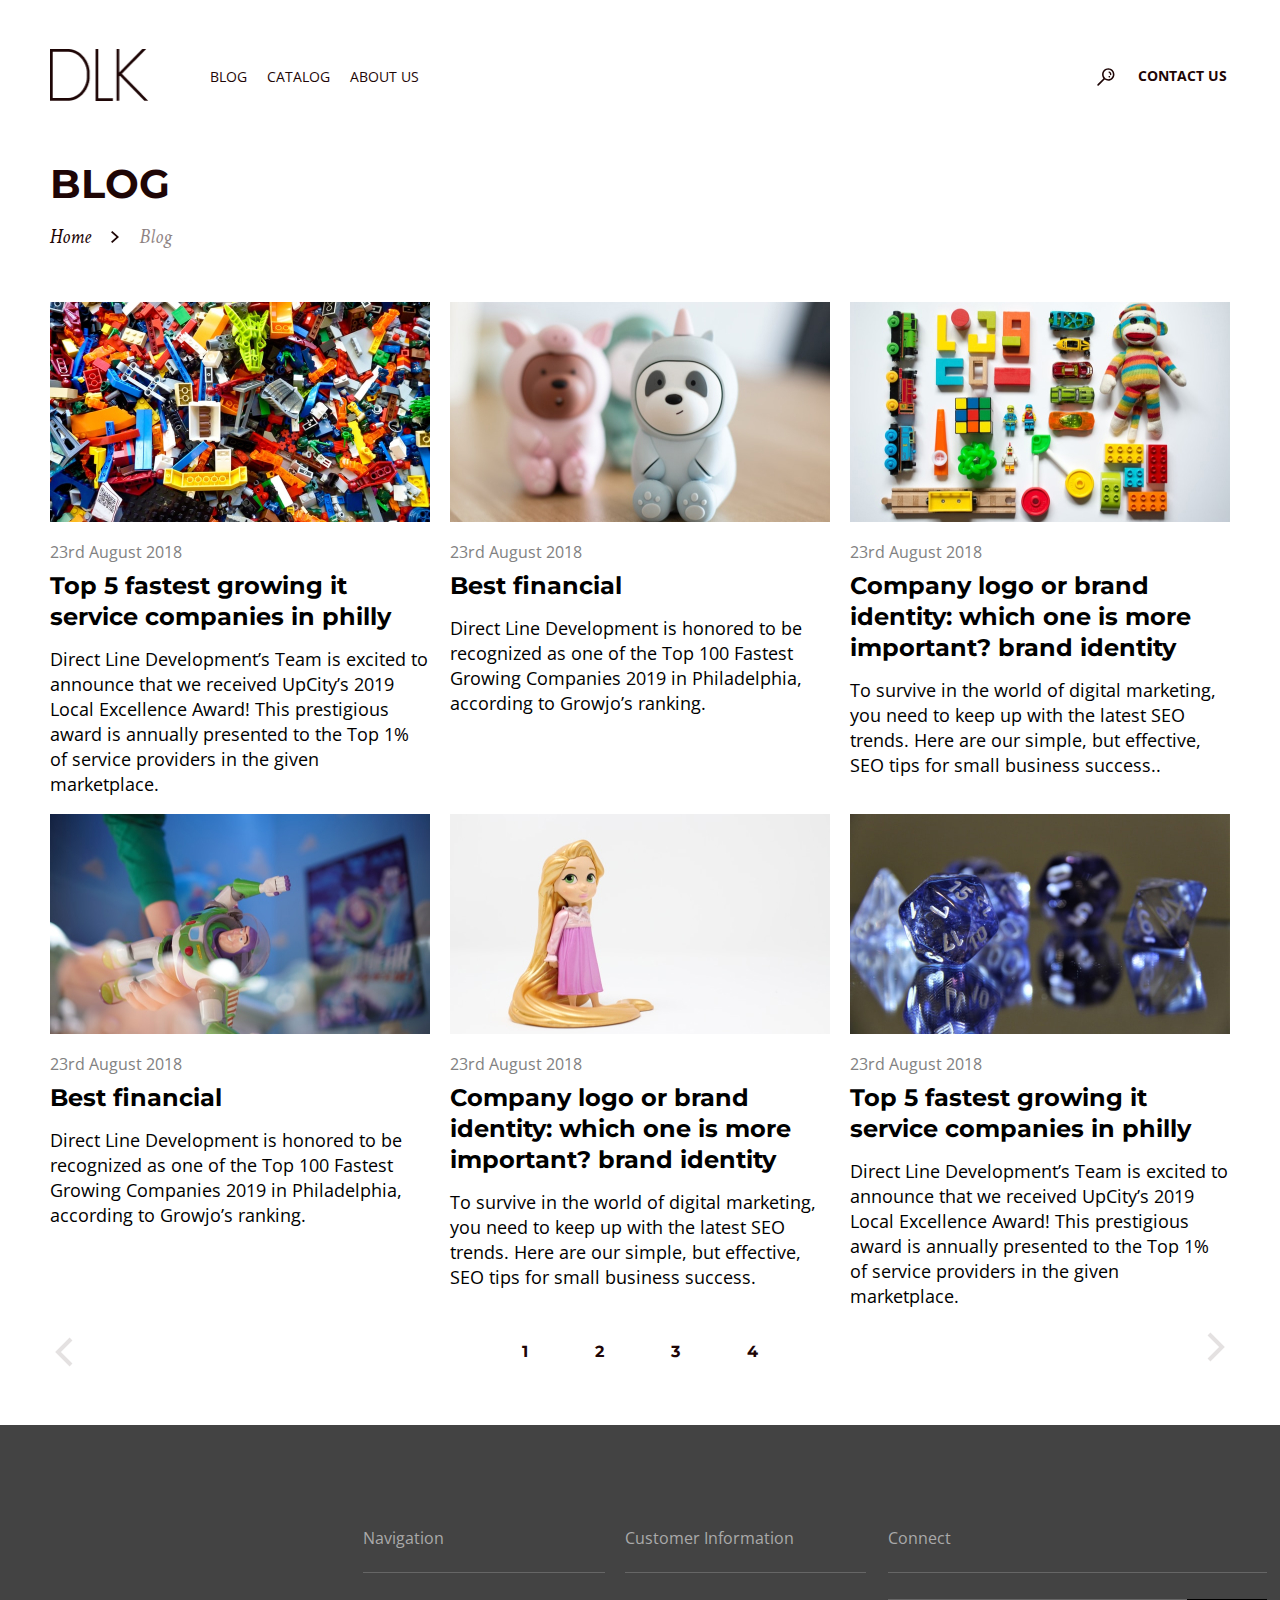
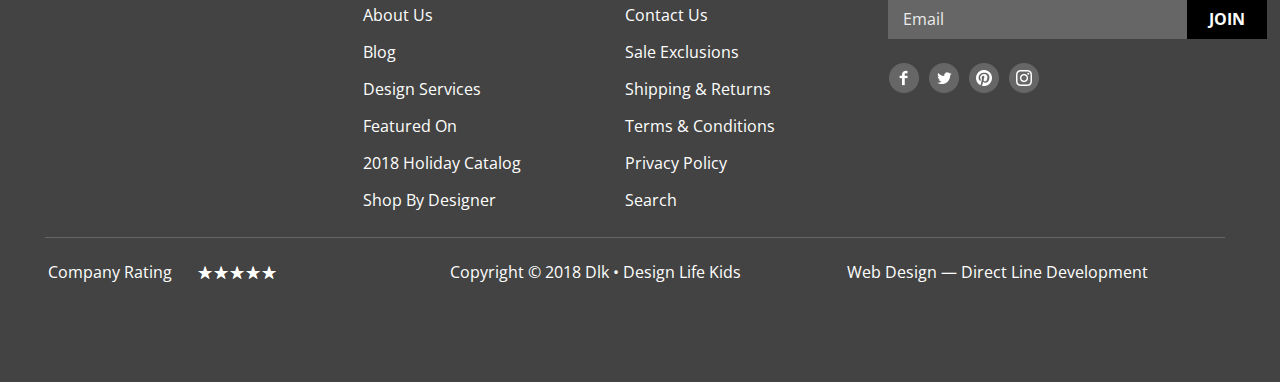
==== commit 93460cb2: "Merge 2265e355f7e13e21415ccfd6c5fe310f30847546 into 5d5d3dd37daa52b5b229b7974a6ca0805d7e173e" ====
--- a/page/blog.html
+++ b/page/blog.html
@@ -87,14 +87,14 @@
     </section>
     <section class="page conteiner">
         <div class="pages">
-            <input class="pages__previous" type="button" value="prev" aria-label="prev">
+            <input class="pages__previous" type="button" value="" aria-label="prev">
             <ul class="pages__list"> 
                 <li class="pages__item"><a class="pages__list-link" href="#">1</a></li>
                 <li class="pages__item"><a class="pages__list-link" href="#">2</a></li>
                 <li class="pages__item"><a class="pages__list-link" href="#">3</a></li>
                 <li class="pages__item"><a class="pages__list-link" href="#">4</a></li>
             </ul>
-            <input class="pages__up" type="button" value="next" aria-label="next">
+            <input class="pages__up" type="button" value="" aria-label="next">
         </div>
     </section>
 </main>
